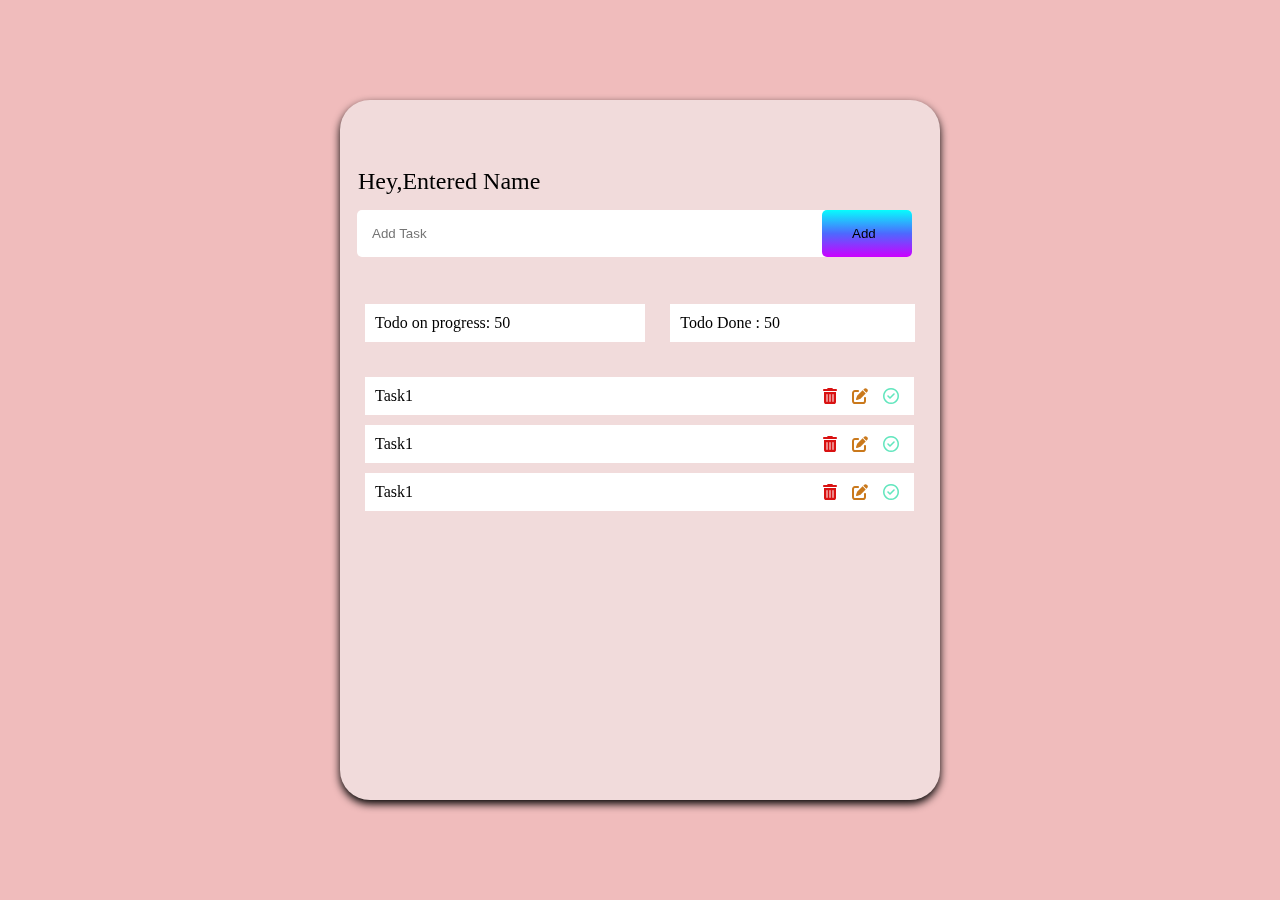
==== list.html @ fc3bee74 "Added lists" ====
<!DOCTYPE html>
<html lang="en">
<head>
    <meta charset="UTF-8">
    <meta name="viewport" content="width=device-width, initial-scale=1.0">
    <title>Add Tasks</title>
    <link rel= "stylesheet" href = "list.css">
    <link rel="stylesheet" href="https://cdnjs.cloudflare.com/ajax/libs/font-awesome/6.7.2/css/all.min.css" 
    integrity="sha512-Evv84Mr4kqVGRNSgIGL/F/aIDqQb7xQ2vcrdIwxfjThSH8CSR7PBEakCr51Ck+w+/U6swU2Im1vVX0SVk9ABhg=="
    crossorigin="anonymous" referrerpolicy="no-referrer" />
</head>
<body>
    <div class="container">
            <div class="name">
                <p>Hey, </P>
                <p> Entered Name</p>
            </div>
            <div class="task">
                <form>
                    <input class="add" type="text" placeholder="Add Task">
                    <button>Add</button>
                </form>
            </div>
            <div class="count">
                <ul>
                    <li> Todo on progress: 50 </li>
                    <li> Todo Done : 50 </li>
                </ul>
            </div>
            <div class="added-tasks">
                <ul>
                    <li> Task1 <div class="icons"> <i class="fa-solid fa-trash-can" style="color: #d91212"></i> <i class="fa-solid fa-pen-to-square" style="color: #ca791c;"></i> <i class="fa-regular fa-circle-check" style="color: #63E6BE;"></i></div></li>  
                    <li> Task1 <div class="icons"><i class="fa-solid fa-trash-can" style="color: #d91212"></i> <i class="fa-solid fa-pen-to-square" style="color: #ca791c;"></i><i class="fa-regular fa-circle-check" style="color: #63E6BE;"></i></div></li> 
                    <li> Task1 <div class="icons"><i class="fa-solid fa-trash-can" style="color: #d91212"></i> <i class="fa-solid fa-pen-to-square" style="color: #ca791c;"></i><i class="fa-regular fa-circle-check" style="color: #63E6BE;"></i></div></li>  
                </ul>
            </div>
    </div>
</body>
</html>
---- list.css ----
* {
    margin: 0;
    padding: 0;
    box-sizing: border-box;
}

body{
    background: #F0BCBC;
    display: flex;
    justify-content: center;
    align-items: center;
    min-height: 100vh;
}

.container{
    background: #F1DBDB;
    width: 600px;
    height: 700px;
    border-radius: 30px;
    position: absolute;
    filter: drop-shadow(0 4px 4px #000000)

}

.name{
    display: flex;
    justify-content: start;
    margin: 68px 18px 15px 18px;
    font-size: 24px;

}
.task{
    position: relative;
    left: 17px;

}
.add {
    background: #FFFFFF;
    width: 555px;
    height: 47px;
    border-radius: 5px;
    padding-left: 15px;
    border: none;
    outline: none;
    color: #000000;
}

.task form button{
    background: linear-gradient(#07FDFD, #4D69FE, #CC00FF);
    position: relative;
    padding: 0px 60px 0 30px;
    left: 465px;
    top: -47px;
    width: 55px;
    height: 47px;
    border-radius: 5px;
    border: none;
    outline: none;
}

.count ul{
    display: flex;
    justify-content: space-evenly;
    align-items: center;
    
}

.count ul li{
    padding: 10px 135px 10px 10px;
    background: #FFFFFF;
    list-style-type: none;
}

.added-tasks ul{ 
    display: inline-block;
    margin-top: 35px;
}

.added-tasks ul li{
    background: #FFFFFF;
    list-style-type: none;
    padding: 10px 15px 10px 10px;
    margin-bottom: 10px;
    margin-left: 25px;
    display: flex;
    justify-content: space-between;
    align-items: center;
    
}

.icons{
    display: flex;
    justify-content: center;
    align-items: center;
    margin-left: 410px;
    gap: 15px;
}
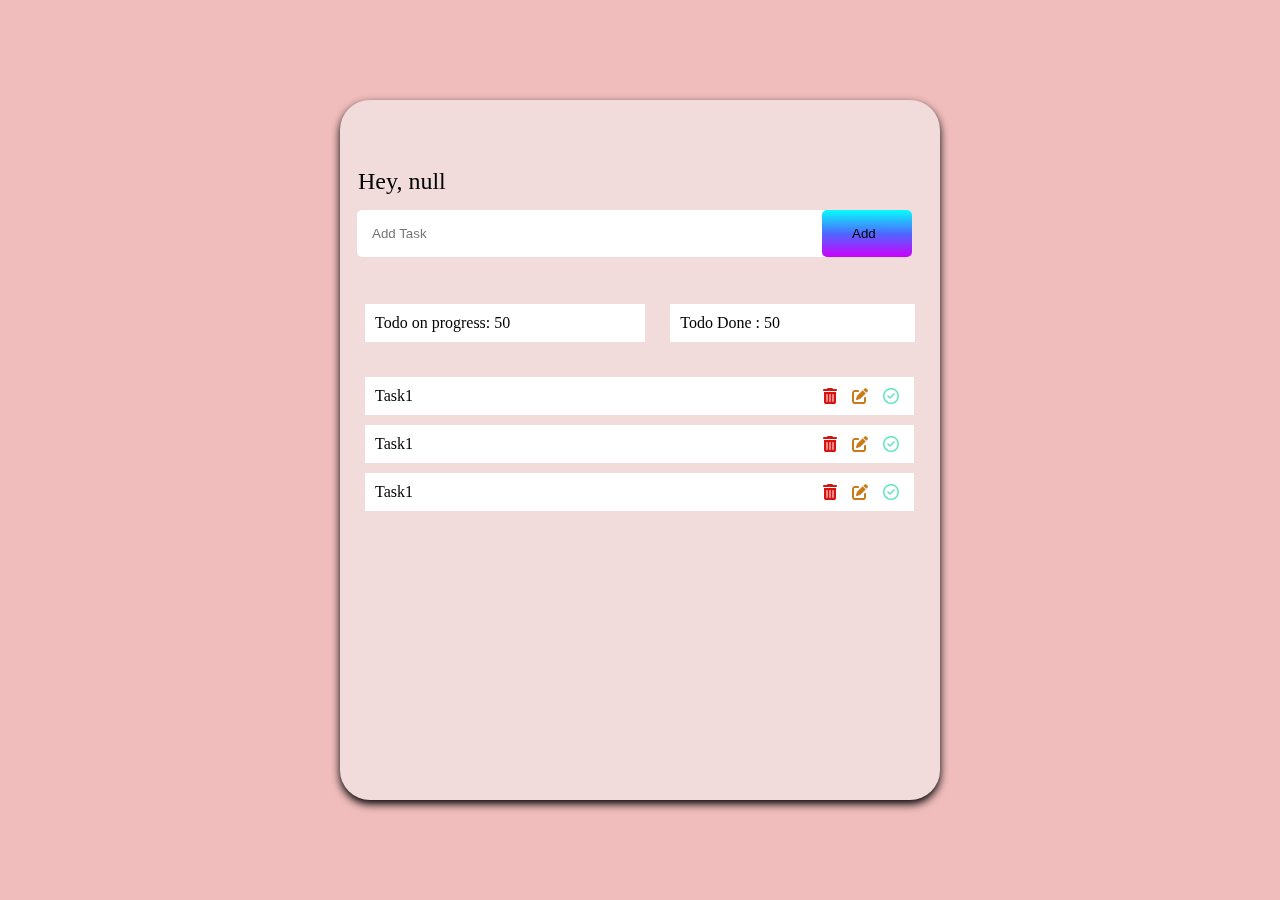
==== commit bcd8558e: "update list.js" ====
--- a/list.html
+++ b/list.html
@@ -13,7 +13,6 @@
     <div class="container">
             <div class="name">
                 <p>Hey, </P>
-                <p> Entered Name</p>
             </div>
             <div class="task">
                 <form>
@@ -36,4 +35,5 @@
             </div>
     </div>
 </body>
+<script src="list.js"></script>
 </html>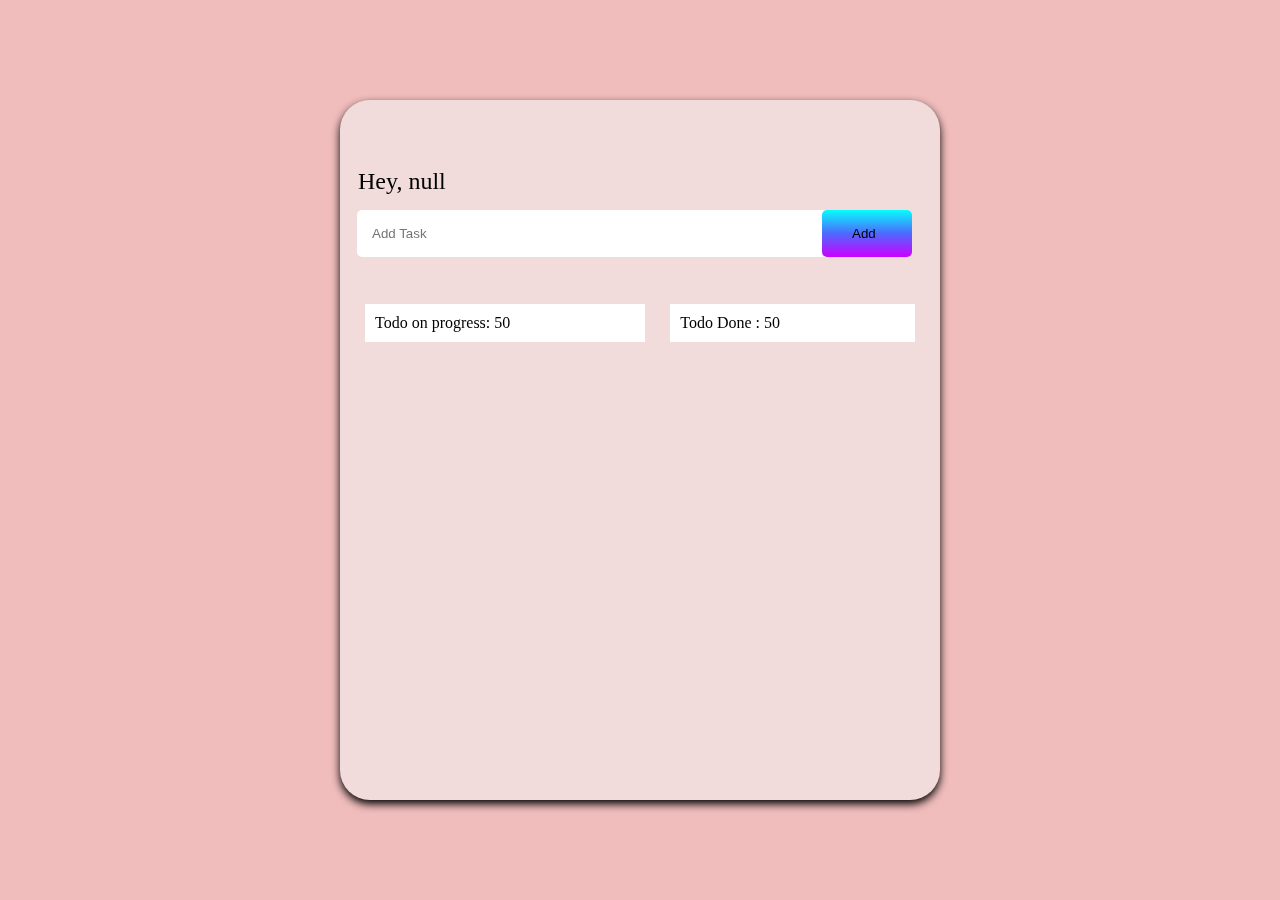
==== commit 7ec67ff4: "added functionality to the task input" ====
--- a/list.html
+++ b/list.html
@@ -28,9 +28,9 @@
             </div>
             <div class="added-tasks">
                 <ul>
-                    <li> Task1 <div class="icons"> <i class="fa-solid fa-trash-can" style="color: #d91212"></i> <i class="fa-solid fa-pen-to-square" style="color: #ca791c;"></i> <i class="fa-regular fa-circle-check" style="color: #63E6BE;"></i></div></li>  
+                    <!-- <li> Task1 <div class="icons"> <i class="fa-solid fa-trash-can" style="color: #d91212"></i> <i class="fa-solid fa-pen-to-square" style="color: #ca791c;"></i> <i class="fa-regular fa-circle-check" style="color: #63E6BE;"></i></div></li>  
                     <li> Task1 <div class="icons"><i class="fa-solid fa-trash-can" style="color: #d91212"></i> <i class="fa-solid fa-pen-to-square" style="color: #ca791c;"></i><i class="fa-regular fa-circle-check" style="color: #63E6BE;"></i></div></li> 
-                    <li> Task1 <div class="icons"><i class="fa-solid fa-trash-can" style="color: #d91212"></i> <i class="fa-solid fa-pen-to-square" style="color: #ca791c;"></i><i class="fa-regular fa-circle-check" style="color: #63E6BE;"></i></div></li>  
+                    <li> Task1 <div class="icons"><i class="fa-solid fa-trash-can" style="color: #d91212"></i> <i class="fa-solid fa-pen-to-square" style="color: #ca791c;"></i><i class="fa-regular fa-circle-check" style="color: #63E6BE;"></i></div></li>   -->
                 </ul>
             </div>
     </div>
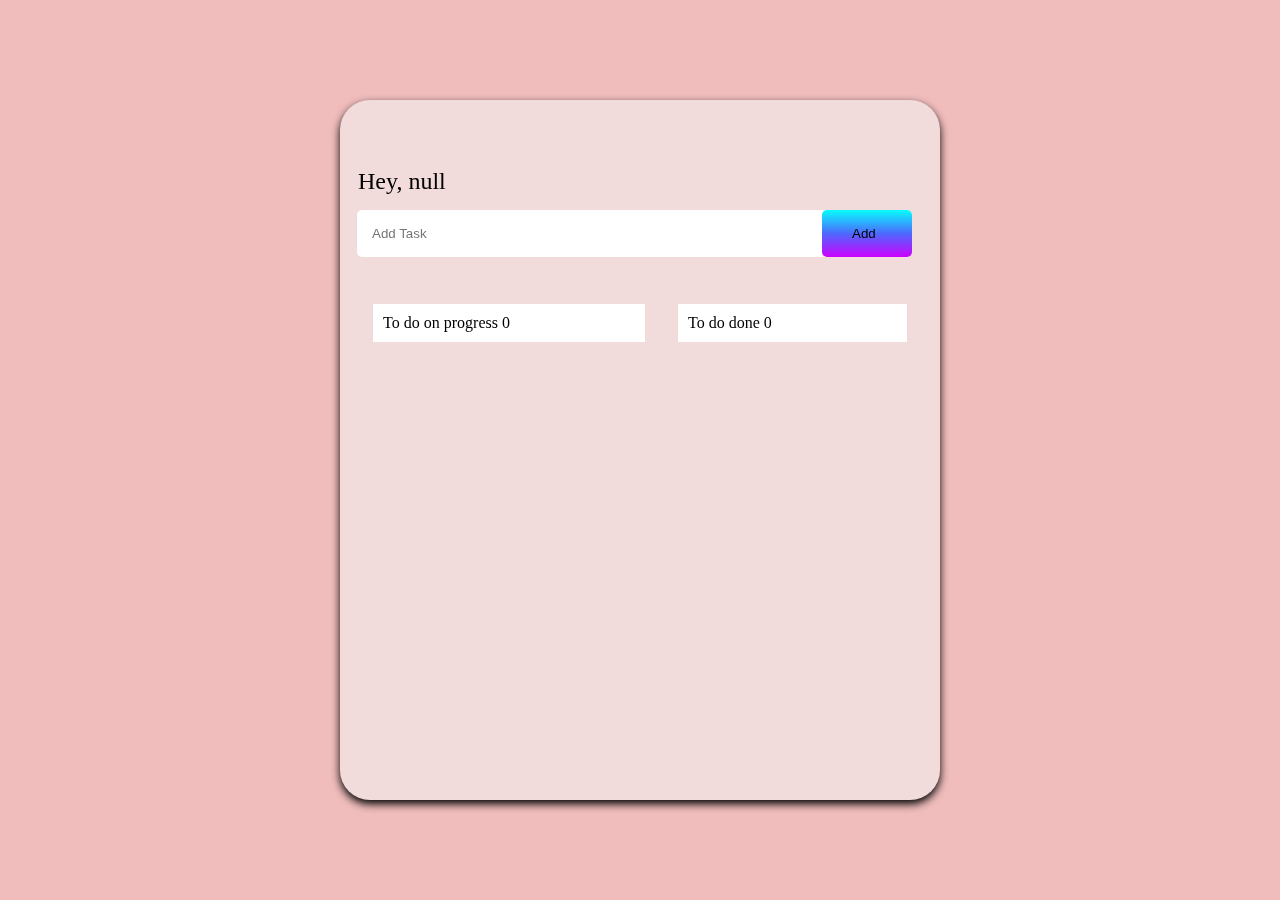
==== commit 18f5e855: "Updated the completed icon" ====
--- a/list.html
+++ b/list.html
@@ -22,8 +22,8 @@
             </div>
             <div class="count">
                 <ul>
-                    <li> Todo on progress: 50 </li>
-                    <li> Todo Done : 50 </li>
+                    <li id = "progress" value="0"> Todo on progress: </li>
+                    <li id = "done" value="0"> Todo Done :  </li>
                 </ul>
             </div>
             <div class="added-tasks">
--- a/list.css
+++ b/list.css
@@ -96,4 +96,7 @@
     gap: 15px;
 }
 
-
+.completed{
+    text-decoration: line-through;
+    color: grey;
+}